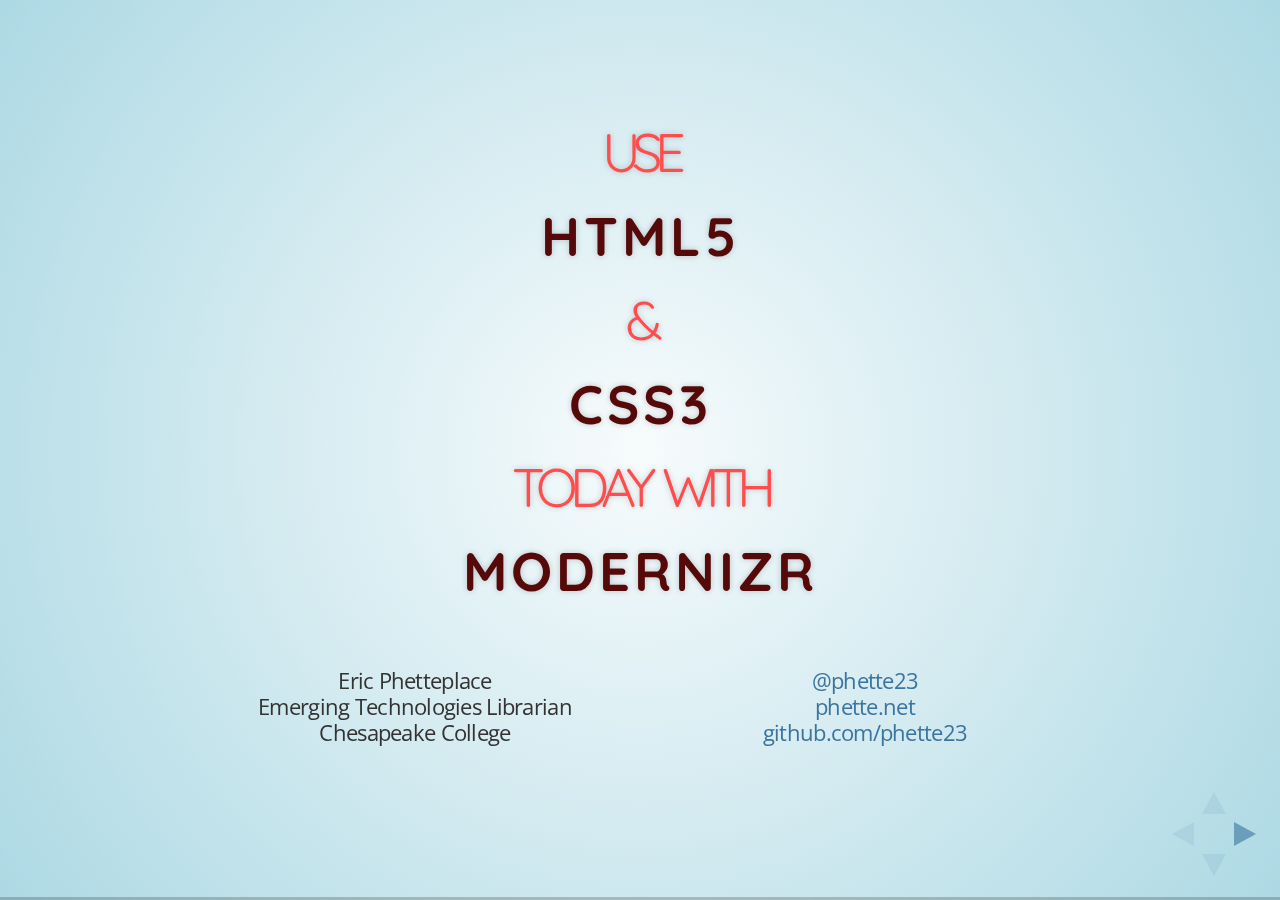
==== index.html @ 4cb703d4 "add cavets slide, fix word-break issue in Firefox" ====
<!doctype html>
<html lang="en">

	<head>
		<meta charset="utf-8">

		<title>Using Modernizr | Amigos HTML5 & CSS3 Conference | Eric Phetteplace</title>

		<meta name="description" content="Presentation on using the Modernizr JavaScript library to provide fallbacks when utilizing modern HTML & CSS features that are not supported in older browsers.">
		<meta name="author" content="Eric Phetteplace">

		<meta name="apple-mobile-web-app-capable" content="yes" />
		<meta name="apple-mobile-web-app-status-bar-style" content="black-translucent" />

		<link rel="stylesheet" href="css/reveal.min.css">
		<link rel="stylesheet" href="css/theme/sky.css" id="theme">
		<link rel="stylesheet" href="css/custom.css">

		<!-- For syntax highlighting -->
		<link rel="stylesheet" href="lib/css/zenburn.css">

		<!-- If the query includes 'print-pdf', use the PDF print sheet -->
		<script>
			document.write( '<link rel="stylesheet" href="css/print/' + ( window.location.search.match( /print-pdf/gi ) ? 'pdf' : 'paper' ) + '.css" type="text/css" media="print">' );
		</script>

		<!--[if lt IE 9]>
		<script src="lib/js/html5shiv.js"></script>
		<![endif]-->
	</head>

	<body>

		<div class="reveal">

			<!-- Any section element inside of this container is displayed as a slide -->
			<div class="slides">

				<section>
					<h1 class="title"><span class="odd">use</span><br>
						<span>HTML5</span><br>
						<span class="odd">&</span><br>
						<span>CSS3</span><br>
						<!-- need 2 spaces cuz of negative letter-spacing -->
						<span class="odd">today&nbsp;&nbsp;with</span><br>
						<span>Modernizr</span>
					</h1>
					<p class="c1-of-2">
						<small>
						Eric Phetteplace<br>
						Emerging Technologies Librarian<br>
						Chesapeake College
						</small>
					</p>
					<p class="c1-of-2">
						<small>
						<a href="//twitter.com/phette23">@phette23</a><br>
						<a href="//phette.net">phette.net</a><br>
						<a href="//github.com/phette23">github.com/phette23</a>
						</small>
					</p>
				</section>

				<section>
					<h1>The Problem</h1>
					<p>We want to use modern features today<br>
						but they're not supported in every browser</p>
					<img alt="accidentally opened Internet Explorer, horror face" src="img/ie.png">
					<aside class="notes">
						Look, we all know HTML5 & CSS3 are awesome. Geolocation, CSS animations, video elements; they're awesome. So we go and design a beautiful site. It looks amazing; everything has a gradient, buttons and icons wiggle with animations. It pops up an alert every time the user sneezes. It tells them the room temperature and recommends an appropriate drink. But then...we accidentally open it in IE 8. & it's awful; the border backgrounds don't show, our gradients are crushed to flat colors, nothing's animated, it spews errors because our scripts are accessing objects that don't exist. What do we do to get around this?
					</aside>
				</section>

				<section>
					<h1>Approaches</h1>
					<ul style="list-style-type:none;">
						<li>IE Conditional Comments</li>
						<li>User Agent Sniffing</li>
						<li>Live & Let Die</li>
					</ul>
					<aside class="notes">
						We have a few tools to help us with this conundrum. If you've worked on the web for a fair amount of time, you're probably familiar with all of these techniques. I want to briefly review them but also note how they fundamentally fall short.
					</aside>
				</section>

				<section>
					<h1>I'm a web developer;<br>
						I'll blame IE!</h1>
					<aside class="notes">
						So HTML5 & CSS3 are hardly the first new features to appear on the scene with patchy browser support. No web conference is without its IE jokes; I got mine in on the second slide. We've been working around IE quirks for decades now and we have a long history of tools to do so, from the star hack to IE conditional comments.
					</aside>
				</section>

				<section>
					<h1 class="fragment pop-text"
					style="position:absolute;left:13%;top:5%;" id="invalid-arg">Your<br>
						Argument<br>
						is Invalid</h1>
					<img id="many-devices-1" src="img/many-devices.jpg" alt="dozens of tablets computers">
					<aside class="notes">
						But all of these approaches were designed just to deal with IE running on desktop browsers. Our fundamental issue isn't IE's lack of support, it's variability between browsers.

						Quick question: does Android Browser 2.3 support CSS3 gradients, the contentEditable attribute, and Inline SVG?
						Answer: No, it supports CSS gradients but not inline SVG & CE.
						OK 2nd question: what about iOS Safari 4.3?
						Answer: Nope, same support (yes to gradients, no to SVG & CE).

						It's not just these browsers either: Opera Mini supports none of these three, IE8 and 7 support contentEditable but not gradients or SVG, & IE9 still doesn't have gradients. If we care about supporting as many browsers as possible—and about our own sanity—we'll be better served by a more generic means of providing fallbacks, one that can be crafted to suit browsers with varied abilities.
					</aside>
				</section>

				<section>
					<h2>User Agent Sniffing</h2>
					<div class="grid">
						<div class="c1-of-2"><img src="img/sniffing-dog.jpg" alt="sniffing dog cartoon" height="200" width="200" style="float:right;"></div>
						<div class="c1-of-2"><img src="img/android.jpg" alt="Android logo" height="200" width="200" style="float:left;"></div>
					</div>
<pre><code>if ( navigator.userAgent.match(/Android 2\.[0-3]/) ) {
	oopsNoInlineSVG();
	oopsNoContentEditable();
	// no need to run oopsNoCssGradients();
}
</code></pre>
					<aside class="notes">
						User Agent sniffing is better than IE-specific approaches in that it works for almost any browser. The basic method is to detect the User Agent and then make tactical decisions based on that information; here in this example I test the navigator.userAgent option to see if it might be Android 2.0 to 2.3 and then execute a series of fallback functions which fill in support for things like inline SVG & contentEditable.

						There are a couple fundamental issues with UA sniffing. Most importantly, it presents a maintenance challenge. As new browsers appear & features are added or altered, UA string lists need to be updated. I would need several blocks of code like this, each one crafted to the particular abilities of the browser I'm trying to support. Even if we try to use a central crowdsourced repository, the mere effort of pulling down updates periodically is obnoxious. Furthermore, while there are projects that try to track all mobile device UAs, I'm not sure there's any comprehensive database of UA strings paired to features & even if there were the added delay in querying a database is a bit of extra overhead.

						Secondly, UA strings are not a reliable source of information; they can be spoofed & new browsers tend to mimic old ones precisely to work around poorly written UA sniffing. While "new browsers" may not seem like a big deal—I mean, how often does a new browser come on the scene?—consider all the mobile apps that use a webkit browser window; any of those might choose its own UA string. The Twitter app on iOS uses its own UA strings despite being webkit-based browsers. While Twitter smartly builds on the traditional webkit UA string, other apps might not be so forgiving.
					</aside>
				</section>

				<section>
					<h2 class="fragment pop-text" style="position:absolute;left:20%;top:28%;" id="did-i-not">Did I Not<br>
						Just Show<br>
						You This Slide?</h2>
					<img src="img/many-devices.jpg" alt="dozens of latops, tablets, & phones laid out" id="many-devices-2">
					<aside class="notes">
						So we've determined that UA sniffing doesn't solve our fundamental problem. Even if we're now prepared for IE and Android with our custom scripted fallbacks for each; what about the thousands of other browser versions out there and the various devices they run on?
					</aside>
				</section>

				<section>
					<h1>Live & Let Die</h1>
					<p>a.k.a. "ignoring older browsers"</p>
					<img src="img/firefox-unsupported.png" alt="you are using an unsupported version of Firefox" class="fragment">
					<aside class="notes">
						Well, an increasing number of sites have opted for the "do nothing" approach of simply using modern features without any fallback, knowing that sites will break in older browsers. Google Drive is perhaps the most prominent example I've seen lately; the web app prompts us to upgrade our browser not only in IE8 but even in versions of Firefox that are a few updates behind.

						There are some situations where this is probably fine; I think CSS border-radius is a great example of when the complication of doing a fallback outweighs its value. So some elements have sharp corners, who cares? As long as the majority of the experience is still quality then users will be OK.

						But many sites aren't just dropping a few rounded corners, they're leaving out _functionality_ as well. It's interesting that this is happening in the midst of the great Responsive Web Design paradigm shift which says that all devices deserve a decent experience no matter their screen width.

						Whether or not you think RWD is the right approach all the time, it's inarguably in the spirit of the web; open access to information. & not doing anything & cutting off users is a step backwards. Especially since we have the means nowadays—& I'm thinking not only of media queries, & JavaScript libraries like Modernizr, but a general development philosophy—it's never been more irresponsible to let a site break for certain users.

						E.g. http://www.msvma.org/Default.aspx?pageId=1344425
					</aside>
				</section>

				<section>
					<h1>Enter Modernizr</h1>
					<p>One of the web's most popular JavaScript libraries</p>
					<a href="http://trends.builtwith.com/javascript/Modernizr" title="Modernizr Trends | BuiltWith.com"><img src="img/builtwith-modernizr.png" alt="Modernizr usage trends from Built With"></a>
					<aside class="notes">
						Surprise, surprise, Modernizr is the solution we're looking for, especially in situations like the one I've been talking about where we are using a few new features that have spotty support across multiple browsers. As keeping up with devices & browsers get more difficult, & as more & more sites decide that HTML5 & CSS3 are too good to pass up, Modernizr has been growing in popularity. Its usage has almost tripled in the past year in these statistics from BuiltWith.com. It is used by almost 6% of the top 10,000 sites on the web.

						So what exactly is Modernizr? It's a JavaScript library that allows you to branch your site's appearance based on browser capabilities, providing an easy opportunity to fallback when necessary. In essence, you write CSS or JavaScript rules which say "if this feature is available, do X; otherwise, do Y."

						It's important that Modernizr *is not* a user-agent detection library. It detects browser support for particular features but doesn't care about the browser itself. It's also very lightweight & carries no dependencies; you don't need to include a monolithic library like jQuery in order to run it. In fact, Modernizr is great for designers who don't want to bother with any other JavaScript. Overall, it's the perfect tool for the modern web developer who wants to use HTML5 & CSS3 in a responsible manner without too much overhead.
					</aside>
				</section>

								<section>
					<div class="c1-of-2">
						<h2>With Modernizr</h2>
<pre><code>.no-inlinesvg .svg-wrapper {
  background-image: url(fallback.png);
}
</code></pre>
					</div>
					<div class="c1-of-2">
						<h2>Without Modernizr</h2>
<pre><code>if ( navigator.userAgent.match( <span class="fragment highlight-green">hugeListOfUAsThatDontSupportSVG</span> ) ) {
  $( 'div > .svg-wrapper' )
  .css( { "background-image":
  "url(fallback.png)" } );
}
</code></pre>
					</div>
					<aside class="notes">
						If _what_ Modernizr does is great, _how_ it does it is also wonderful. Part of the reason why Modernizr is so successful, in my opinion, is the brilliance of its API. It's both quite simple so that designers who don't know a lick of JavaScript can employ it, but also provides advanced hooks for those who want to use it their web app scripting.

						Essentially, you provide fallbacks by writing CSS rules for the features that aren't available; if inline SVG isn't available, this no-inlinesvg rule will kick in, replacing our SVG image with a png that all browsers can handle.

						Implementing this in any other manner is both non-trivial & a maintenance nightmare; on the right I'm trying to do the same thing but with JavaScript.
						>>>STEP>>>
						I have to detect the user agent—always a bad idea—then check it against a huge regular expression of browsers I know don't support SVG, then apply a style change using JavaScript. Every time a new browser appears, I have to go back & check my huge list of UAs to see if it needs updating.
					</aside>
				</section>

				<section>

					<section>
						<h1>Using Modernizr</h1>
						<p>index.html</p>
<pre><code contenteditable>&lt;html <span class="fragment highlight-green">class="no-js"</span>&gt;
	&lt;head&gt;
		&lt;title&gt;Awesome Website&lt;/title&gt;
		<span class="fragment highlight-green">&lt;script src="modernizr.test.js"&gt;&lt;/script&gt;</span>
	&lt;/head&gt;
...
</code></pre>
						<aside class="notes">
							Alright, enough preaching, let's get down to using Modernizr. As I alluded to before, part of the brilliance of Modernizr is its simplicity. We do just two things:
							>>>STEP>>>
							add a class of "no-js" to the HTML tag, and
							>>>STEP>>>
							include the Modernizr script tag in our head.

							Now, it's important to do this exactly; while you want to load most of your scripts down at the bottom of the page to avoid blocking, Modernizr needs to be at the top because a lot of your styles will be dependent upon its execution.

							The first step relates to how Modernizr functions; it operates by adding classes to the HTML element. But what if JavaScript is disabled & Modernizr cannot execute? Then the "no-js" class provides us with more information; we now know that JavaScript is unavailable and, furthermore, that we can't run our feature detection tests to see what else _is_ available. Even when it can't execute, Modernizr is providing us with a hook to enable fallbacks.
						</aside>
					</section>

					<section>
						<h1>Pseudo-Modernizr</h1>
<pre><code>var docElement = document.documentElement;

docElement.className = docElement.className.replace(/(^|\s)no-js(\s|$)/, '$1$2') + ' js';

var div = document.createElement('div');
div.innerHTML = '&lt;svg/&gt;';

if (<span class="fragment highlight-green">div.firstChild.namespaceURI == "http://www.w3.org/2000/svg"</span>) {
	docElement.className += ' svg';
	} else {
	docElement.className += ' no-svg';
}
</code></pre>
						<aside class="notes">
							Here's my own pseudo-Modernizr that I've written, just to give you an idea of the library's internal mechanics. I'll walk through this line by line but you don't have to understand the specifics of each expression to get the underlying idea.

							First, Modernizr finds the root element—in most cases our HTML tag, but its written in such a generic manner that this would work on XML documents too—and it replaces the "no-js" class with "js." Why? Well, if Modernizr is running then clearly JavaScript is enabled, so it's providing us with this first piece of information.

							Then Modernizr works by running a series of feature tests and adding a certain class to the HTML tag depending upon the result of the test. Here's an example test; it borrows a little from Modernizr but isn't identical. Basically, we create a div & put an svg self-closing tag in its innerHTML. If that tag has the SVG namespaceURI, then SVG is supported and we add the "svg" class to the HTML tag. If not, then we add the no-svg class.
						</aside>
					</section>

					<section>
						<h1>Afterwards...</h1>
						<p>index.html</p>
<pre><code>&lt;html class=" js svg"&gt;
	&lt;head&gt;
		&lt;title&gt;Awesome Website&lt;/title&gt;
		&lt;script src="modernizr.svg.js"&gt;&lt;/script&gt;
	&lt;/head&gt;
...
</code></pre>
						<div class="fragment">
							<p>style.css</p>
<pre><code style="padding:.5em;">.inlinesvg svg {
	display: block;
}
.no-inlinesvg .svg-wrapper, .no-js .svg-wrapper {
	background: url(fallback.png) no-repeat;
}
</code></pre>
						</div>
						<aside class="notes">
							The end result is just a different set of classes on the HTML element. If the browser supports inline SVG, we'll get an "inlinesvg" class on the HTML tag; if not, it'll be "no-inlinesvg." The class names are always formatted this way; either "feature name" or "no hyphen feature name" so you never have to think too hard about what to name your classes.

							>>>STEP>>>
							This naming convention makes it easy to write fallback rules in our CSS. These three CSS selectors cover all our possible situations. If SVG is available, the first rule just makes sure that our SVG element is displayed. If we don't have SVG around, we put up a background-image in its place. This image could just be the PNG export from Inkscape or Adobe Illustrator of our SVG file. Finally, if JavaScript is disabled & Modernizr didn't execute we can't be sure about the browser capabilities so, just to be safe, we use the background image.

							I hope now everyone sees why Modernizr is so excellent. We didn't need to write a lick of JavaScript to provide what are essentially two branches of our CSS. Browsers will now receive an experience appropriate to their capabilities & we don't need to update a User Agent list to keep our fallback in place.
						</aside>
					</section>

				</section>

				<section>
					<h2>There is no single Modernizr.js</h2>
<pre class="fragment"><code>&lt;html lang="en" xml:lang="en" class=" js flexbox canvas canvastext webgl no-touch geolocation postmessage websqldatabase indexeddb hashchange history draganddrop websockets rgba hsla multiplebgs backgroundsize borderimage borderradius boxshadow textshadow opacity cssanimations csscolumns cssgradients cssreflections csstransforms csstransforms3d csstransitions fontface generatedcontent video audio localstorage sessionstorage webworkers applicationcache svg inlinesvg smil svgclippaths cufon-active cufon-ready"&gt;
</code></pre>
					<aside class="notes">
						It's important to always use a custom Modernizr build that tests just for the features we need. Running the entire Modernizr development build is very bad practice; first of all, it will download a lot of unnecessary bytes as all the tests are included in the library. Secondly, it'll take more time to execute all the tests, slowing down your site a bit. Modernizr is a lightning-fast library so this isn't fatal but it's completely avoidable.

						>>>STEP>>>
						If we do include the whole library, we'll also end up with dozens of classes strung off our html tag which can cause conflicts. This is an example from an actual, production website that's including the whole library for no particular reason. It's not just that this is the ugliest looking HTML tag I've ever seen, it's that a lot of the feature tests add rather generic classes that might be used elsewhere like "audio", "video," "canvas," and "history." If we have a large team working on our website, everyone would need to be aware that these are unsafe class names.

						Incidentally, the Modernizr download builder lets you choose to prefix all the class names, a great option if we're uncertain that someone hasn't already used on these generic classes somewhere on our site. In fact, let's take a look at the download builder now.
					</aside>
				</section>

				<section>
					<h2>Choices, Choices...</h2>
					<a href="http://modernizr.com/download/" title="Modernizr download choices"><img src="img/modernizr-opts.png" alt="all the checkboxes on the Modernizr build screen"></a>
					<aside class="notes">
						Modernizr provides dozens upon dozens of tests; pick your favorites! Here we're selecting only our CSS gradients and inline SVG because that's all we need. We'll get a nice, trim build that only downloads & runs the code for those two tests. We've also prefixed the build with "mod-" so that we don't unintentionally impact any existing classes.

						The default built screen shows a couple sections for CSS3, HTML5, and miscellany like SVG support. But there's a huge sub-section under that "Non-core detects" drop-down which includes tests for things like contentEditable & JSON. If we can't find what you're looking for initially, chances are it's one of the non-core detects and Modernizr will still be able to help us out.

						Finally, it's worth noting that by default Modernizr include the HTML5 Shiv, a short & simple script that lets you style the HTML5 elements like article & section in Internet Explorer.
					</aside>
				</section>

				<section>
					<h1>Polyfills</h1>
					<!-- img? -->
					<aside class="notes">
						Polyfills are JavaScript libraries that replace modern features. Essentially, they try to emulate or replace missing functionality so that users in older browsers have a comparable experience.
						Modernizr is designed with polyfills in mind, because a lot of the time a mere CSS fork is not enough to preserve the user experience.
					</aside>
				</section>

				<section>
					<h2>Modernizr.load()</h2>
<pre><code class="javascript">Modernizr.load( {
	test: Modernizr.geolocation,
	nope: "no-geolocation.js"
} );
</code></pre>
					<p class="fragment">advanced Modernizr.load()</p>
<pre class="fragment"><code>Modernizr.load([{
    test : Modernizr.fontface && Modernizr.canvas && Modernizr.cssgradients,
    nope : ['presentational-polyfill.js', 'presentational.css']
  },
  {
    test : Modernizr.websockets && window.JSON,
    nope : 'functional-polyfills.js',
    both : [ 'app.js', 'extra.js' ],
    complete : function () { myApp.init(); }
  },
  'post-analytics.js'
]);
</code></pre>
					<aside class="notes">
						You probably didn't notice the "Modernizr.load" checkbox on the download builder, hidden amongst the plethora of options. Modernizr.load is the library's own built-in script loader that you can use to seamlessly load your polyfills based upon the results of its tests. Essentially, you specify a Modernizr test & then, if it's false, the resources under the "nope" parameter are loaded.

						>>>STEP>>>
						It can get a lot more complex than that, in fact Modernizr.load is its own separate JavaScript library known as yepnope. You can do some pretty complex things, from specifying multiple tests, to loading arrays of resources, to executing a function upon completed loading. I personally have yet to come across a use case that's as complex as this one, which I stole from the Modernizr documentation, but if we're developing full-fledged HTML5 apps this sort of routine would be fairly common.
					</aside>
				</section>

				<section>
					<section>
						<h1>Modernizr is not a Superhero</h1>
						<!-- TBD: img of superhero -->
						<aside class="notes">
							Modernizr puts you in good shape but it's important to understand what it will not do:

							Modernizr doesn't write our fallbacks for us, it just provides hooks so that we know when to employ them. On a complicated site with lots of modern features, we need to plan carefully for every contingency. Make sure that any combination of missing features still yields a good experience.

							Speaking of which, we can easily overuse Modernizr. If we find ourselves writing fallbacks like ".no-svg.no-border-image.no-url-data-uri" then we may want to revisit how complex and maintainable our code is.

							Modernizr won't work without JavaScript, thus the "no-js" class on your html root so that you can tell when Modernizr wasn't able to execute and provide you with information. To be honest, I personally do not worry too much about users with JavaScript turned off because they tend to be A) an extremely small proportion of traffic, & B) power users employing NoScript. Those users are familiar with broken sites and know to selectively allow scripts to execute when sites appear unusable.
						</aside>
					</section>

					<section>
						<h2>"The Undetectables"</h2>
						<ul>
							<li class="fragment">Datepicker, Colorpicker</li>
							<li class="fragment">Font Rendering</li>
							<li class="fragment">JS Event Oddities</li>
							<li class="fragment"><code>position: fixed;</code> on Mobile</li>
							<li class="fragment"><a href="https://github.com/Modernizr/Modernizr/wiki/Undetectables">The Full List</a></li>
						</ul>
						<aside class="notes">
							There are a few niche things that just can't be detected, either because they're not exposed to JavaScript or behavior is so buggy across platforms that you can never be sure.

							- UI elements to web forms can't be detected, so Modernizr can tell you if the browser is applying built-in validation to a Time or Color input but not if it's offering a nice picker
							- Font rendering like anti-aliasing, smoothing, & font-weight differences cannot be detected
							- Various JavaScript event oddities, like bugs in keydown/keypress (see code.google.com/p/closure-library/source/browse/trunk/closure/goog/events/keyhandler.js) & the order and reliability of mousedown, click, mouseup, and mousedblclick. Support for the DOMContentLoaded event.
							- Position: fixed is technically supported on some versions of Android & iOS but is actually really buggy & inconsistent
							- The Modernizr wiki on Github maintains a complete list

							You can resort to a UA-sniffing approach for most of these, for instance maintaining a whitelist of browser's with a datepicker for which you don't load your jQuery UI datepicker.
						</aside>
					</section>

				</section>

				<section>
					<h1>Thanks!</h1>
					<br>
					<h2 class="fragment highlight-red">¿Questions?</h2>
					<br>
					<p>
						Eric Phetteplace<br>
						<a href="http://twitter.com/phette23" title="my Twitter">@phette23</a><br>
						<a href="http://phette.net" title="my personal website">phette.net</a>
					</p>
				</section>

			</div>

		</div>

		<script src="lib/js/head.min.js"></script>
		<script src="js/reveal.min.js"></script>
		<script src="js/custom.js"></script>

		<script>

			// Full list of configuration options available here:
			// https://github.com/hakimel/reveal.js#configuration
			Reveal.initialize({
				controls: true,
				progress: true,
				history: true,
				center: true,

				theme: Reveal.getQueryHash().theme, // available themes are in /css/theme
				transition: Reveal.getQueryHash().transition || 'default', // default/cube/page/concave/zoom/linear/fade/none

				// Optional libraries used to extend on reveal.js
				dependencies: [
					{ src: 'lib/js/classList.js', condition: function() { return !document.body.classList; } },
					{ src: 'plugin/markdown/showdown.js', condition: function() { return !!document.querySelector( '[data-markdown]' ); } },
					{ src: 'plugin/markdown/markdown.js', condition: function() { return !!document.querySelector( '[data-markdown]' ); } },
					{ src: 'plugin/highlight/highlight.js', async: true, callback: function() { hljs.initHighlightingOnLoad(); } },
					{ src: 'plugin/zoom-js/zoom.js', async: true, condition: function() { return !!document.body.classList; } },
					{ src: 'plugin/notes/notes.js', async: true, condition: function() { return !!document.body.classList; } }
					// { src: 'plugin/remotes/remotes.js', async: true, condition: function() { return !!document.body.classList; } }
				]
			});

		</script>

	</body>
</html>
---- css/theme/sky.css ----
@import url(http://fonts.googleapis.com/css?family=Quicksand:400,700,400italic,700italic);
@import url(http://fonts.googleapis.com/css?family=Open+Sans:400italic,700italic,400,700);
/**
 * Sky theme for reveal.js.
 * 
 * Copyright (C) 2011-2012 Hakim El Hattab, http://hakim.se
 */
/*********************************************
 * GLOBAL STYLES
 *********************************************/
body {
  background: #add9e4;
  background: -moz-radial-gradient(center, circle cover, #f7fbfc 0%, #add9e4 100%);
  background: -webkit-gradient(radial, center center, 0px, center center, 100%, color-stop(0%, #f7fbfc), color-stop(100%, #add9e4));
  background: -webkit-radial-gradient(center, circle cover, #f7fbfc 0%, #add9e4 100%);
  background: -o-radial-gradient(center, circle cover, #f7fbfc 0%, #add9e4 100%);
  background: -ms-radial-gradient(center, circle cover, #f7fbfc 0%, #add9e4 100%);
  background: radial-gradient(center, circle cover, #f7fbfc 0%, #add9e4 100%);
  background-color: #f7fbfc;
}

.reveal {
  font-family: "Open Sans", sans-serif;
  font-size: 36px;
  font-weight: 200;
  letter-spacing: -0.02em;
  color: #333333;
}

::selection {
  color: white;
  background: #134674;
  text-shadow: none;
}

/*********************************************
 * HEADERS
 *********************************************/
.reveal h1,
.reveal h2,
.reveal h3,
.reveal h4,
.reveal h5,
.reveal h6 {
  margin: 0 0 20px 0;
  color: #333333;
  font-family: "Quicksand", sans-serif;
  line-height: 0.9em;
  letter-spacing: -0.08em;
  text-transform: uppercase;
  text-shadow: none;
}

.reveal h1 {
  text-shadow: 0px 0px 6px rgba(0, 0, 0, 0.2);
}

/*********************************************
 * LINKS
 *********************************************/
.reveal a:not(.image) {
  color: #3b759e;
  text-decoration: none;
  -webkit-transition: color .15s ease;
  -moz-transition: color .15s ease;
  -ms-transition: color .15s ease;
  -o-transition: color .15s ease;
  transition: color .15s ease;
}

.reveal a:not(.image):hover {
  color: #74a7cb;
  text-shadow: none;
  border: none;
}

.reveal .roll span:after {
  color: #fff;
  background: #264c66;
}

/*********************************************
 * IMAGES
 *********************************************/
.reveal section img {
  margin: 15px 0px;
  background: rgba(255, 255, 255, 0.12);
  border: 4px solid #333333;
  box-shadow: 0 0 10px rgba(0, 0, 0, 0.15);
  -webkit-transition: all .2s linear;
  -moz-transition: all .2s linear;
  -ms-transition: all .2s linear;
  -o-transition: all .2s linear;
  transition: all .2s linear;
}

.reveal a:hover img {
  background: rgba(255, 255, 255, 0.2);
  border-color: #3b759e;
  box-shadow: 0 0 20px rgba(0, 0, 0, 0.55);
}

/*********************************************
 * NAVIGATION CONTROLS
 *********************************************/
.reveal .controls div.navigate-left,
.reveal .controls div.navigate-left.enabled {
  border-right-color: #3b759e;
}

.reveal .controls div.navigate-right,
.reveal .controls div.navigate-right.enabled {
  border-left-color: #3b759e;
}

.reveal .controls div.navigate-up,
.reveal .controls div.navigate-up.enabled {
  border-bottom-color: #3b759e;
}

.reveal .controls div.navigate-down,
.reveal .controls div.navigate-down.enabled {
  border-top-color: #3b759e;
}

.reveal .controls div.navigate-left.enabled:hover {
  border-right-color: #74a7cb;
}

.reveal .controls div.navigate-right.enabled:hover {
  border-left-color: #74a7cb;
}

.reveal .controls div.navigate-up.enabled:hover {
  border-bottom-color: #74a7cb;
}

.reveal .controls div.navigate-down.enabled:hover {
  border-top-color: #74a7cb;
}

/*********************************************
 * PROGRESS BAR
 *********************************************/
.reveal .progress {
  background: rgba(0, 0, 0, 0.2);
}

.reveal .progress span {
  background: #3b759e;
  -webkit-transition: width 800ms cubic-bezier(0.26, 0.86, 0.44, 0.985);
  -moz-transition: width 800ms cubic-bezier(0.26, 0.86, 0.44, 0.985);
  -ms-transition: width 800ms cubic-bezier(0.26, 0.86, 0.44, 0.985);
  -o-transition: width 800ms cubic-bezier(0.26, 0.86, 0.44, 0.985);
  transition: width 800ms cubic-bezier(0.26, 0.86, 0.44, 0.985);
}
---- css/custom.css ----
.reveal h1,.reveal h2,.reveal h3,.reveal h4,.reveal h5,.reveal h6{-moz-hyphens:none;-webkit-hyphens:none;hyphens:none;word-break:normal}.reveal .grid{width:100%}.reveal .grid:after{display:table;content:"";clear:both}.reveal .c1-of-2{float:left;width:50%}.reveal .slides>section{padding-top:0}.reveal h1.title{line-height:.55;margin-bottom:.6em}.reveal h1>span{font-size:0.4em;font-weight:bold;letter-spacing:4px;color:#560909}.reveal h1>span.odd{letter-spacing:-8px;font-weight:400;color:#ff4d4d}.reveal .pop-text{color:#ff4d4d;text-shadow:3px 3px 0 #000,3px -3px 0 #000,-3px -3px 0 #000,-3px 3px 0 #000;font-weight:bold}.reveal pre>code .fragment.highlight-green.visible{color:inherit !important;background-color:#1e842d}.reveal .fade-img{-webkit-filter:brightness(40%);filter:brightness(40%)}
---- lib/css/zenburn.css ----
/*

Zenburn style from voldmar.ru (c) Vladimir Epifanov <voldmar@voldmar.ru>
based on dark.css by Ivan Sagalaev

*/

pre code {
  display: block; padding: 0.5em;
  background: #3F3F3F;
  color: #DCDCDC;
}

pre .keyword,
pre .tag,
pre .django .tag,
pre .django .keyword,
pre .css .class,
pre .css .id,
pre .lisp .title {
  color: #E3CEAB;
}

pre .django .template_tag,
pre .django .variable,
pre .django .filter .argument {
  color: #DCDCDC;
}

pre .number,
pre .date {
  color: #8CD0D3;
}

pre .dos .envvar,
pre .dos .stream,
pre .variable,
pre .apache .sqbracket {
  color: #EFDCBC;
}

pre .dos .flow,
pre .diff .change,
pre .python .exception,
pre .python .built_in,
pre .literal,
pre .tex .special {
  color: #EFEFAF;
}

pre .diff .chunk,
pre .ruby .subst {
  color: #8F8F8F;
}

pre .dos .keyword,
pre .python .decorator,
pre .class .title,
pre .haskell .label,
pre .function .title,
pre .ini .title,
pre .diff .header,
pre .ruby .class .parent,
pre .apache .tag,
pre .nginx .built_in,
pre .tex .command,
pre .input_number {
    color: #efef8f;
}

pre .dos .winutils,
pre .ruby .symbol,
pre .ruby .symbol .string,
pre .ruby .symbol .keyword,
pre .ruby .symbol .keymethods,
pre .ruby .string,
pre .ruby .instancevar {
  color: #DCA3A3;
}

pre .diff .deletion,
pre .string,
pre .tag .value,
pre .preprocessor,
pre .built_in,
pre .sql .aggregate,
pre .javadoc,
pre .smalltalk .class,
pre .smalltalk .localvars,
pre .smalltalk .array,
pre .css .rules .value,
pre .attr_selector,
pre .pseudo,
pre .apache .cbracket,
pre .tex .formula {
  color: #CC9393;
}

pre .shebang,
pre .diff .addition,
pre .comment,
pre .java .annotation,
pre .template_comment,
pre .pi,
pre .doctype {
  color: #7F9F7F;
}

pre .xml .css,
pre .xml .javascript,
pre .xml .vbscript,
pre .tex .formula {
  opacity: 0.5;
}
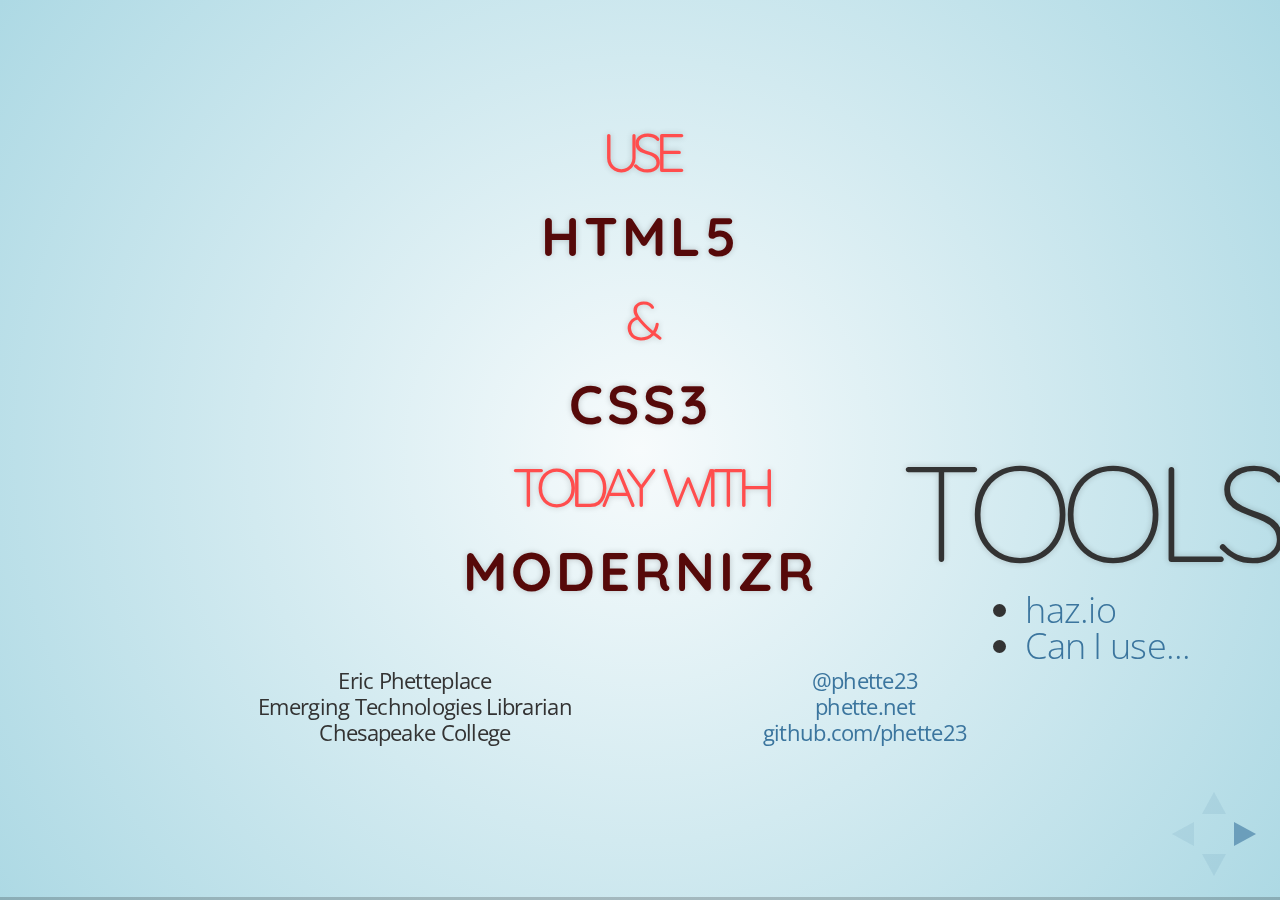
==== commit 4b6c4c4c: "better UA sniffing image setup, minor tweaks" ====
--- a/index.html
+++ b/index.html
@@ -37,7 +37,8 @@
 			<div class="slides">
 
 				<section>
-					<h1 class="title"><span class="odd">use</span><br>
+					<h1 class="title">
+						<span class="odd">use</span><br>
 						<span>HTML5</span><br>
 						<span class="odd">&</span><br>
 						<span>CSS3</span><br>
@@ -112,8 +113,12 @@
 				<section>
 					<h2>User Agent Sniffing</h2>
 					<div class="grid">
-						<div class="c1-of-2"><img src="img/sniffing-dog.jpg" alt="sniffing dog cartoon" height="200" width="200" style="float:right;"></div>
-						<div class="c1-of-2"><img src="img/android.jpg" alt="Android logo" height="200" width="200" style="float:left;"></div>
+						<div class="c1-of-2">
+							<img src="img/sniffing-dog.jpg" alt="sniffing dog" height="200" width="200" style="float:right;border-right:0;">
+						</div>
+						<div class="c1-of-2">
+							<img src="img/android.jpg" alt="Android logo" height="200" width="200" style="float:left;border-left:0;box-shadow:0 0 0;">
+						</div>
 					</div>
 <pre><code>if ( navigator.userAgent.match(/Android 2\.[0-3]/) ) {
 	oopsNoInlineSVG();
@@ -233,9 +238,9 @@
 div.innerHTML = '&lt;svg/&gt;';
 
 if (<span class="fragment highlight-green">div.firstChild.namespaceURI == "http://www.w3.org/2000/svg"</span>) {
-	docElement.className += ' svg';
+	docElement.className += ' inlinesvg';
 	} else {
-	docElement.className += ' no-svg';
+	docElement.className += ' no-inlinesvg';
 }
 </code></pre>
 						<aside class="notes">
@@ -250,23 +255,22 @@
 					<section>
 						<h1>Afterwards...</h1>
 						<p>index.html</p>
-<pre><code>&lt;html class=" js svg"&gt;
+<pre><code contenteditable>&lt;html class=" js inlinesvg"&gt;
 	&lt;head&gt;
 		&lt;title&gt;Awesome Website&lt;/title&gt;
 		&lt;script src="modernizr.svg.js"&gt;&lt;/script&gt;
 	&lt;/head&gt;
-...
 </code></pre>
 						<div class="fragment">
 							<p>style.css</p>
-<pre><code style="padding:.5em;">.inlinesvg svg {
-	display: block;
-}
+<pre><code style="padding:.5em;">.inlinesvg svg { display: block; }
+
 .no-inlinesvg .svg-wrapper, .no-js .svg-wrapper {
 	background: url(fallback.png) no-repeat;
 }
 </code></pre>
 						</div>
+						<p class="fragment">Let's see <a href="examples/svg-gradients.html" target="_blank">an example</a>.</p>
 						<aside class="notes">
 							The end result is just a different set of classes on the HTML element. If the browser supports inline SVG, we'll get an "inlinesvg" class on the HTML tag; if not, it'll be "no-inlinesvg." The class names are always formatted this way; either "feature name" or "no hyphen feature name" so you never have to think too hard about what to name your classes.
 
@@ -274,6 +278,9 @@
 							This naming convention makes it easy to write fallback rules in our CSS. These three CSS selectors cover all our possible situations. If SVG is available, the first rule just makes sure that our SVG element is displayed. If we don't have SVG around, we put up a background-image in its place. This image could just be the PNG export from Inkscape or Adobe Illustrator of our SVG file. Finally, if JavaScript is disabled & Modernizr didn't execute we can't be sure about the browser capabilities so, just to be safe, we use the background image.
 
 							I hope now everyone sees why Modernizr is so excellent. We didn't need to write a lick of JavaScript to provide what are essentially two branches of our CSS. Browsers will now receive an experience appropriate to their capabilities & we don't need to update a User Agent list to keep our fallback in place.
+
+							>>>STEP>>>
+							So far, I've shown you code samples in my slides but let's see an actual example in a couple different browsers.
 						</aside>
 					</section>
 
@@ -346,7 +353,7 @@
 				<section>
 					<section>
 						<h1>Modernizr is not a Superhero</h1>
-						<!-- TBD: img of superhero -->
+						<!-- TBD: img of superhero? -->
 						<aside class="notes">
 							Modernizr puts you in good shape but it's important to understand what it will not do:
 
@@ -355,6 +362,14 @@
 							Speaking of which, we can easily overuse Modernizr. If we find ourselves writing fallbacks like ".no-svg.no-border-image.no-url-data-uri" then we may want to revisit how complex and maintainable our code is.
 
 							Modernizr won't work without JavaScript, thus the "no-js" class on your html root so that you can tell when Modernizr wasn't able to execute and provide you with information. To be honest, I personally do not worry too much about users with JavaScript turned off because they tend to be A) an extremely small proportion of traffic, & B) power users employing NoScript. Those users are familiar with broken sites and know to selectively allow scripts to execute when sites appear unusable.
+						</aside>
+					</section>
+
+					<section>
+						<h2>"The Undetectables"</h2>
+						<img src="img/the-undetectables.jpg" alt="poster from The Expendables but with quesiton marks over each face">
+						<aside class="notes">
+							There are a few niche things that just can't be detected, either because they're not exposed to JavaScript or behavior is so buggy across platforms that you can never be sure.
 						</aside>
 					</section>
 
@@ -365,11 +380,9 @@
 							<li class="fragment">Font Rendering</li>
 							<li class="fragment">JS Event Oddities</li>
 							<li class="fragment"><code>position: fixed;</code> on Mobile</li>
-							<li class="fragment"><a href="https://github.com/Modernizr/Modernizr/wiki/Undetectables">The Full List</a></li>
+							<li class="fragment"><a href="https://github.com/Modernizr/Modernizr/wiki/Undetectables" target="_blank">The Full List</a></li>
 						</ul>
 						<aside class="notes">
-							There are a few niche things that just can't be detected, either because they're not exposed to JavaScript or behavior is so buggy across platforms that you can never be sure.
-
 							- UI elements to web forms can't be detected, so Modernizr can tell you if the browser is applying built-in validation to a Time or Color input but not if it's offering a nice picker
 							- Font rendering like anti-aliasing, smoothing, & font-weight differences cannot be detected
 							- Various JavaScript event oddities, like bugs in keydown/keypress (see code.google.com/p/closure-library/source/browse/trunk/closure/goog/events/keyhandler.js) & the order and reliability of mousedown, click, mouseup, and mousedblclick. Support for the DOMContentLoaded event.
@@ -381,6 +394,14 @@
 					</section>
 
 				</section>
+
+				<sections>
+					<h1>Tools</h1>
+					<ul>
+						<li><a href="http://haz.io" title="see feature support in current browser">haz.io</a></li>
+						<li><a href="http://caniuse.com/" title="compatibility tables for web standards">Can I use...</a></li>
+					</ul>
+				</sections>
 
 				<section>
 					<h1>Thanks!</h1>
--- a/css/custom.css
+++ b/css/custom.css
@@ -1 +1 @@
-.reveal h1,.reveal h2,.reveal h3,.reveal h4,.reveal h5,.reveal h6{-moz-hyphens:none;-webkit-hyphens:none;hyphens:none;word-break:normal}.reveal .grid{width:100%}.reveal .grid:after{display:table;content:"";clear:both}.reveal .c1-of-2{float:left;width:50%}.reveal .slides>section{padding-top:0}.reveal h1.title{line-height:.55;margin-bottom:.6em}.reveal h1>span{font-size:0.4em;font-weight:bold;letter-spacing:4px;color:#560909}.reveal h1>span.odd{letter-spacing:-8px;font-weight:400;color:#ff4d4d}.reveal .pop-text{color:#ff4d4d;text-shadow:3px 3px 0 #000,3px -3px 0 #000,-3px -3px 0 #000,-3px 3px 0 #000;font-weight:bold}.reveal pre>code .fragment.highlight-green.visible{color:inherit !important;background-color:#1e842d}.reveal .fade-img{-webkit-filter:brightness(40%);filter:brightness(40%)}
+.reveal h1,.reveal h2,.reveal h3,.reveal h4,.reveal h5,.reveal h6{-moz-hyphens:none;-webkit-hyphens:none;hyphens:none;word-break:normal}.reveal .grid{width:100%}.reveal .grid:after{display:table;content:"";clear:both}.reveal .c1-of-2{float:left;width:50%}.reveal .slides>section{padding-top:0}.reveal h1.title{line-height:.55;margin-bottom:.6em}.reveal h1>span{font-size:0.4em;font-weight:bold;letter-spacing:4px;color:#560909}.reveal h1>span.odd{letter-spacing:-8px;font-weight:400;color:#ff4d4d}.reveal .pop-text{color:#ff4d4d;-webkit-text-stroke:3px #000;text-stroke:3px #000;font-weight:bold;font-family:"Open Sans",sans-serif}.reveal .pop-text.visible{z-index:1}.reveal pre>code .fragment.highlight-green.visible{color:inherit !important;background-color:#1e842d}.reveal .fade-img{-webkit-filter:brightness(40%);filter:brightness(40%)}
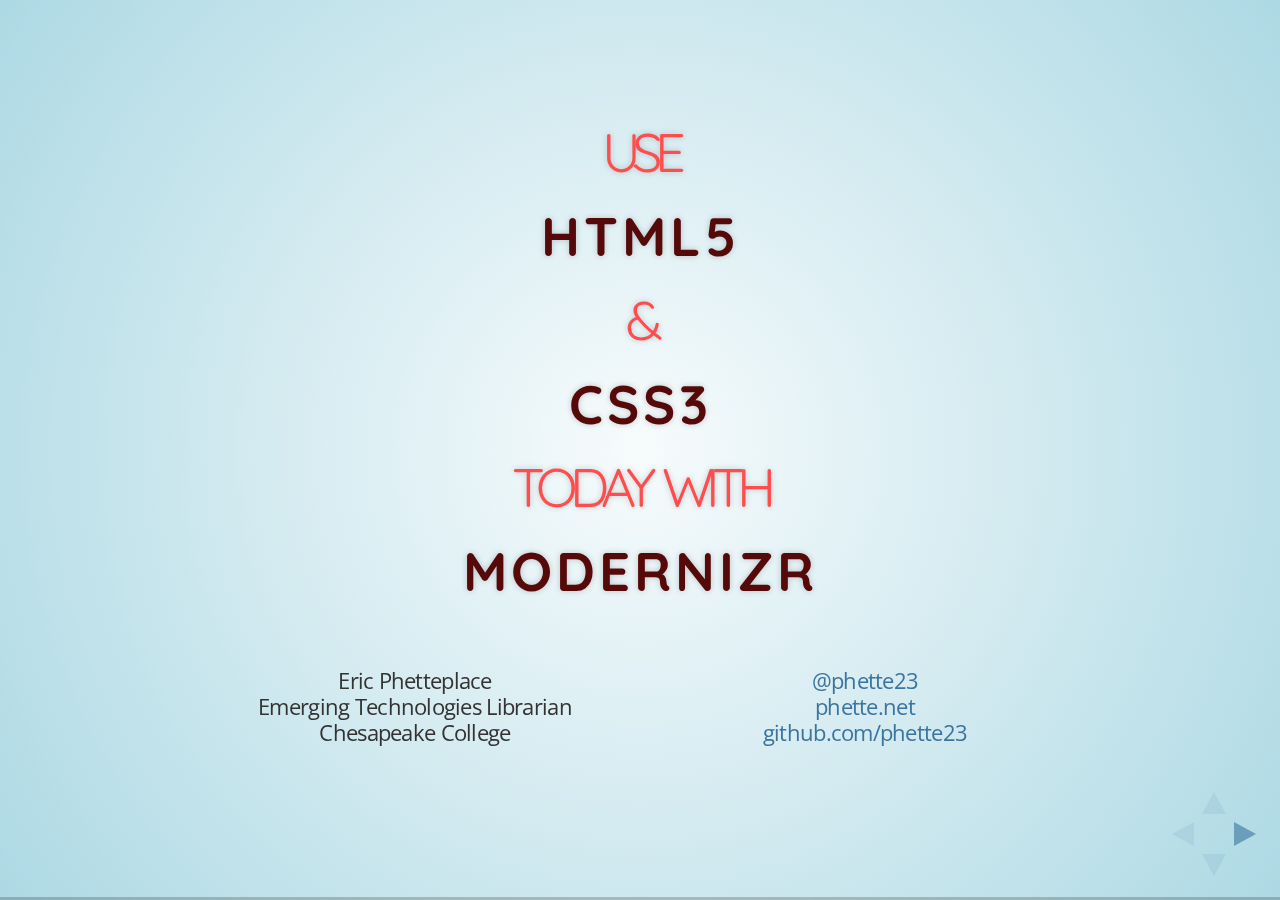
==== commit 115532d7: "link up forms example" ====
--- a/index.html
+++ b/index.html
@@ -279,7 +279,7 @@
 
 							I hope now everyone sees why Modernizr is so excellent. We didn't need to write a lick of JavaScript to provide what are essentially two branches of our CSS. Browsers will now receive an experience appropriate to their capabilities & we don't need to update a User Agent list to keep our fallback in place.
 
-							>>>STEP>>>
+							>>>CLICK>>>
 							So far, I've shown you code samples in my slides but let's see an actual example in a couple different browsers.
 						</aside>
 					</section>
@@ -325,28 +325,29 @@
 					<h2>Modernizr.load()</h2>
 <pre><code class="javascript">Modernizr.load( {
 	test: Modernizr.geolocation,
-	nope: "no-geolocation.js"
+	nope: "geolocation.js"
 } );
 </code></pre>
 					<p class="fragment">advanced Modernizr.load()</p>
 <pre class="fragment"><code>Modernizr.load([{
     test : Modernizr.fontface && Modernizr.canvas && Modernizr.cssgradients,
-    nope : ['presentational-polyfill.js', 'presentational.css']
-  },
-  {
-    test : Modernizr.websockets && window.JSON,
+    nope : [ 'presentational-polyfill.js' , 'presentational.css' ] }
+    , { test : Modernizr.websockets && window.JSON,
     nope : 'functional-polyfills.js',
     both : [ 'app.js', 'extra.js' ],
-    complete : function () { myApp.init(); }
-  },
-  'post-analytics.js'
+    complete : function () { myApp.init(); }, }
+    , 'post-analytics.js'
 ]);
 </code></pre>
+					<p class="fragment">Let's see <a href="examples/form.html" title="HTML5 form with Modernizr" target="_blank">a more complex example</a>.</p>
 					<aside class="notes">
 						You probably didn't notice the "Modernizr.load" checkbox on the download builder, hidden amongst the plethora of options. Modernizr.load is the library's own built-in script loader that you can use to seamlessly load your polyfills based upon the results of its tests. Essentially, you specify a Modernizr test & then, if it's false, the resources under the "nope" parameter are loaded.
 
 						>>>STEP>>>
 						It can get a lot more complex than that, in fact Modernizr.load is its own separate JavaScript library known as yepnope. You can do some pretty complex things, from specifying multiple tests, to loading arrays of resources, to executing a function upon completed loading. I personally have yet to come across a use case that's as complex as this one, which I stole from the Modernizr documentation, but if we're developing full-fledged HTML5 apps this sort of routine would be fairly common.
+
+						>>>CLICK>>>
+						Here's a much more sophisticated example that polyfills several of HTML5's incredibly useful form features such as the new attributes and input types.
 					</aside>
 				</section>
 
@@ -395,13 +396,14 @@
 
 				</section>
 
-				<sections>
+				<section>
 					<h1>Tools</h1>
 					<ul>
 						<li><a href="http://haz.io" title="see feature support in current browser">haz.io</a></li>
 						<li><a href="http://caniuse.com/" title="compatibility tables for web standards">Can I use...</a></li>
+						<li><a href="https://github.com/Modernizr/Modernizr/wiki/HTML5-Cross-Browser-Polyfills" title="Modernizr's list of polyfills">The All-In-One Entirely-Not-Alphabetical No-Bullsh*t Guide to HTML5 Fallbacks</a></li>
 					</ul>
-				</sections>
+				</section>
 
 				<section>
 					<h1>Thanks!</h1>
